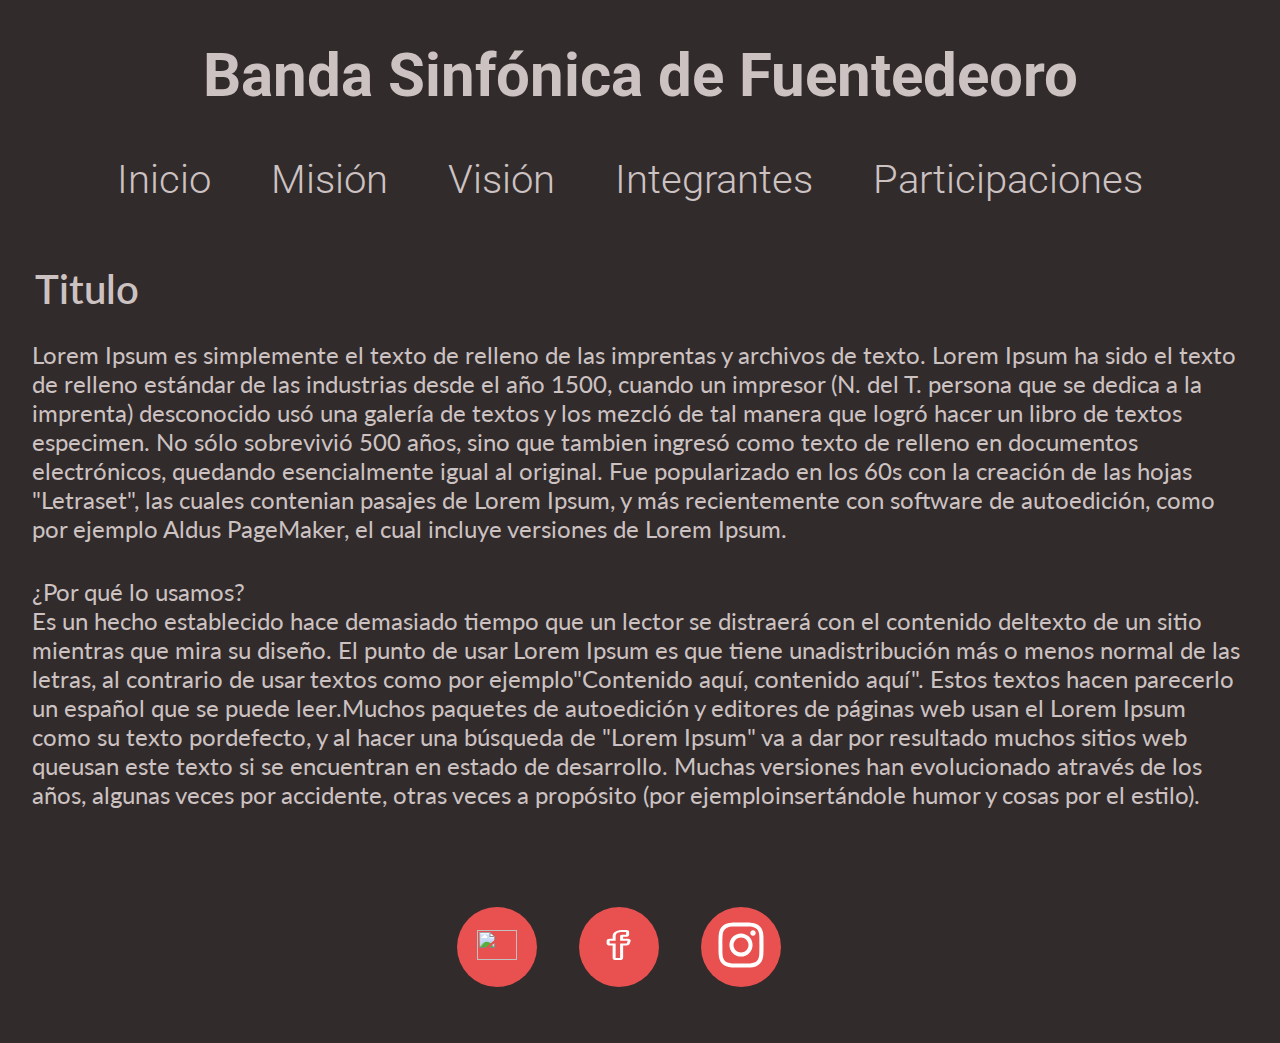
==== index.html @ 727da159 "Proyecto-banda" ====
<!DOCTYPE html>
<html lang="en">
<head>
    <meta charset="UTF-8">
    <meta http-equiv="X-UA-Compatible" content="IE=edge">
    <meta name="viewport" content="width=device-width, initial-scale=1.0">
    <link rel="stylesheet" href="css/banda.css">
    <link href="https://fonts.googleapis.com/css2?family=Roboto:wght@300&display=swap" rel="stylesheet">
    <link href="https://fonts.googleapis.com/css2?family=Lato:wght@300;400&display=swap" rel="stylesheet">
    <title>Document</title>
</head>
<body> 
    <header class="header">
        <h1 class="header__h1">Banda Sinfónica de Fuentedeoro</h1>
        <nav class="header__nav"> 
            <ul>
                <li>
                    <a href="index.html">
                        Inicio    
                    </a>
                </li>
                <li>
                    <a href="algo.html"
                        target="_blank"
                    >
                        Misión   
                    </a>    
                
                </li>
                <li>
                    <a href="algo.html"
                        target="_blank"
                    >
                        Visión
                    </a>   
                </li>
                <li>
                    <a href="index3.html"
                        target="_blank"
                    >
                        Integrantes
                    </a>
                </li>
                <li>Participaciones</li>
            </ul>
        </nav>
    </header> 
    <main class="main">
        <article class="main__article">
            <h2>Titulo</h2>
            <p class="article__p">Lorem Ipsum es simplemente el texto de relleno de las imprentas y archivos de texto. Lorem Ipsum ha sido el texto de relleno estándar de las industrias desde el año 1500, cuando un impresor (N. del T. persona que se dedica a la imprenta) desconocido usó una galería de textos y los mezcló de tal manera que logró hacer un libro de textos especimen. No sólo sobrevivió 500 años, sino que tambien ingresó como texto de relleno en documentos electrónicos, quedando esencialmente igual al original. Fue popularizado en los 60s con la creación de las hojas "Letraset", las cuales contenian pasajes de Lorem Ipsum, y más recientemente con software de autoedición, como por ejemplo Aldus PageMaker, el cual incluye versiones de Lorem Ipsum.</p>
            <p class="article__p2">¿Por qué lo usamos?<br>
            Es un hecho establecido hace demasiado tiempo que un lector se distraerá con el contenido deltexto de un sitio mientras que mira su diseño. El punto de usar Lorem Ipsum es que tiene unadistribución más o menos normal de las letras, al contrario de usar textos como por ejemplo"Contenido aquí, contenido aquí". Estos textos hacen parecerlo un español que se puede leer.Muchos paquetes de autoedición y editores de páginas web usan el Lorem Ipsum como su texto pordefecto, y al hacer una búsqueda de "Lorem Ipsum" va a dar por resultado muchos sitios web queusan este texto si se encuentran en estado de desarrollo. Muchas versiones han evolucionado através de los años, algunas veces por accidente, otras veces a propósito (por ejemploinsertándole humor y cosas por el estilo).</p>
        </article>
    </main> 
    <footer class="footer">
        <div class="footer__div">
            <a
                class="twitter"
                href ="https://twitter.com/diego66803153"
                target="_blank"
            >
            <div class="div__div">
                <img src="img/1.svg">
            </div>
            </a>
        </div>
        <div class="footer__div">
            <a
                class="twitter"
                href="https://www.facebook.com/diegofernando.leytonledesma/"
                target="_blank"
            >
            <div class="div__div">
                <img src="Img/2.svg">
            </div>
            </a>
        </div>
        <div class="footer__div">
            <a
                class="twitter"
                href="https://www.instagram.com/diegoleyton66/?hl=es-la"
                target="_blank"
            >
            <div class="div__div">
                <img class="div__img" src="Img/3.svg">
            </div>
            </a>
        </div>
    </footer>
</body>
</html>
---- css/banda.css ----
* {
    padding: 0;
    margin: 0;
    box-sizing: border-box;
}

body {
    background: #312B2B;
}
/* Título */
.header {
    width: 100%;
    height: 40px;
    padding: 10px;
}

.header .header__h1 {
    font-size: 60px;
    font-weight: bold;
    text-align: center;
    color: #CDC2C2;
    font-family: 'Roboto', sans-serif;
    margin-top: 30px;
}
/* Navegación */
.header__nav {
    width: 100%;
    height: 50px;
    padding: 5px;
}

.header__nav ul { 
    cursor: pointer;
    font-size: 40px;
    font-weight: 300;
    font-family: 'Roboto', sans-serif;
    color: #CDC2C2;
    list-style: none;
    margin-top: 40px;
    margin-left: 40px;

    display: flex;
    flex-direction: row;
    justify-content: center;
}

.header__nav li:hover{
    border-bottom: 1px solid white ;
}

.header__nav li {
    margin-right: 60px;
}

a {
    color:  #CDC2C2;
    text-decoration: none;
}
/* Contenido Principal */
.main {
    width: 100%;
    padding: 20px;
    margin-top: 40px;

    display: flex;
    flex-direction: row;
    justify-content: left;
}

.main__article {
    width: 100%;
    margin-top: 150px;

    display: flex;
    flex-direction: column;
    justify-content: left;
}

.main__article h2 {
    padding: 15px;
    font-size: 40px;
    font-weight: 600;
    font-family: 'Lato', sans-serif;
    color: #CDC2C2;
}
/* Primer Párrafo */
.main__article .article__p {
    padding: 12px;
    font-size: 24px;
    font-weight: 400;
    font-family: 'Lato', sans-serif;
    color: #CDC2C2;
}
/* Segundo Párrafo */
.main__article .article__p2 {
    padding: 12px;
    margin-top: 10px;
    font-size: 24px;
    font-weight: 400;
    font-family: 'Lato', sans-serif;
    color: #CDC2C2;
}
/* Fin de la Página */
.footer {
    width: 100%;
    padding: 10px;
    margin-bottom: 46px;
    margin-top: 56px;

    display: flex;
    flex-direction: row;
    justify-content: center;
}

.footer__div {
    border-radius: 50%;
    width: 80px;
    height: 80px;
    background: #E95050;
    margin-right: 42px;
}

.footer__div:hover{
    background: #3EA9F3;
}

.footer__div .twitter {
    display: flex;
    flex-direction: row;
    justify-content: center;
    align-items: center;
    height: 100%;
}

.div__div img {
    cursor: pointer;
	width: 40px;
	height: 30px;
} 

.div__div .div__img {
    width: 60px;
    height: 60px;
}
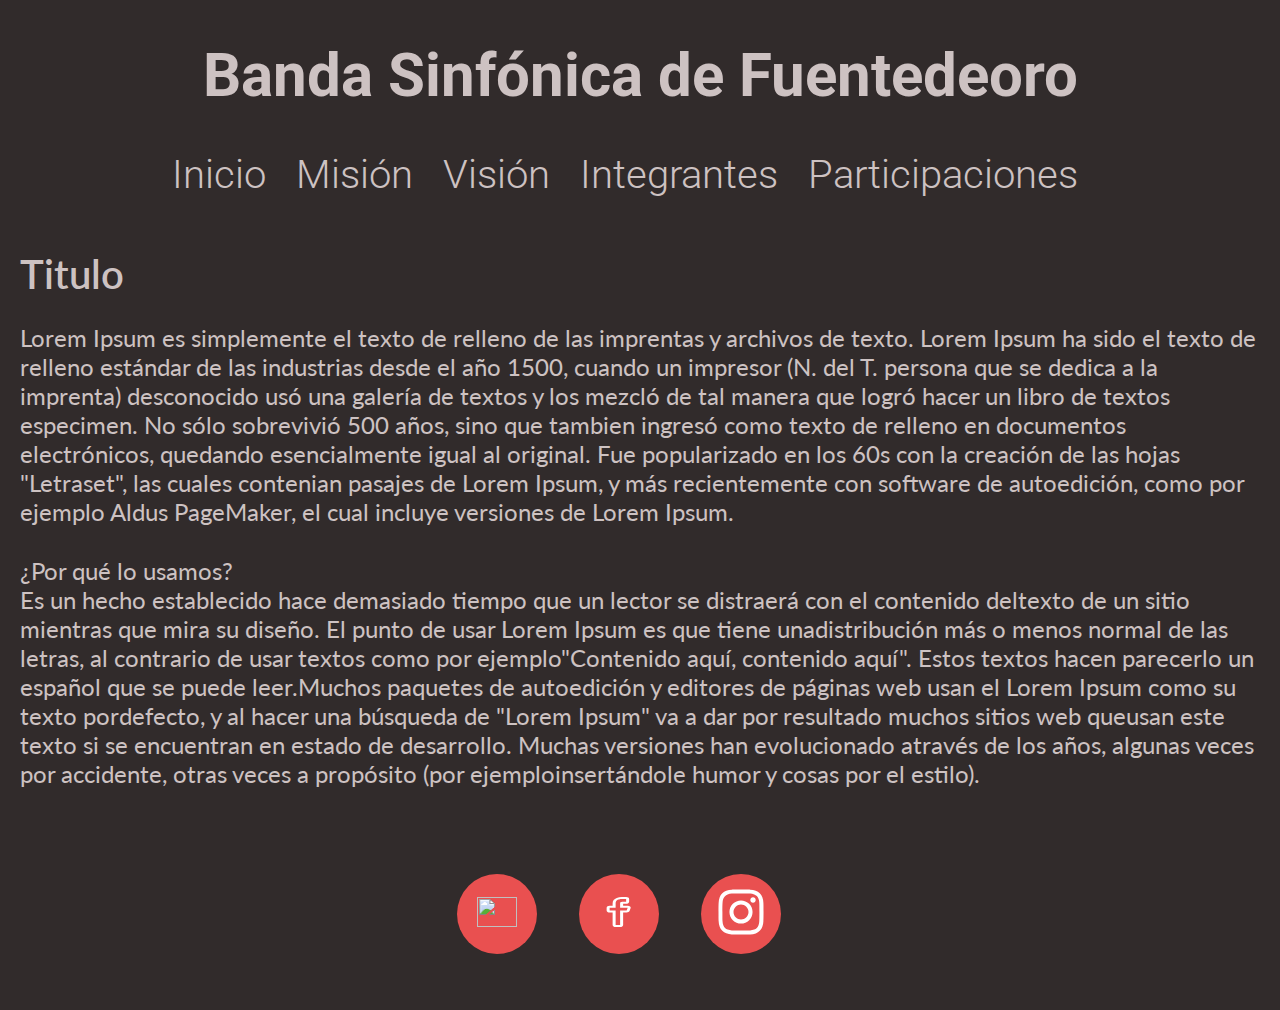
==== commit 685956ba: "Cambios-01-07-2021" ====
--- a/index.html
+++ b/index.html
@@ -21,7 +21,6 @@
                 </li>
                 <li>
                     <a href="algo.html"
-                        target="_blank"
                     >
                         Misión   
                     </a>    
@@ -29,19 +28,22 @@
                 </li>
                 <li>
                     <a href="algo.html"
-                        target="_blank"
                     >
                         Visión
                     </a>   
                 </li>
                 <li>
                     <a href="index3.html"
-                        target="_blank"
                     >
                         Integrantes
                     </a>
                 </li>
-                <li>Participaciones</li>
+                <li>
+                    <a href=""
+                    >
+                        Participaciones
+                    </a>
+                </li>
             </ul>
         </nav>
     </header> 
@@ -60,9 +62,9 @@
                 href ="https://twitter.com/diego66803153"
                 target="_blank"
             >
-            <div class="div__div">
-                <img src="img/1.svg">
-            </div>
+                <div class="div__div">
+                    <img src="img/twitter.svg">
+                </div>
             </a>
         </div>
         <div class="footer__div">
@@ -71,9 +73,9 @@
                 href="https://www.facebook.com/diegofernando.leytonledesma/"
                 target="_blank"
             >
-            <div class="div__div">
-                <img src="Img/2.svg">
-            </div>
+                <div class="div__div">
+                    <img src="Img/facebook.svg">
+                </div>
             </a>
         </div>
         <div class="footer__div">
@@ -82,9 +84,9 @@
                 href="https://www.instagram.com/diegoleyton66/?hl=es-la"
                 target="_blank"
             >
-            <div class="div__div">
-                <img class="div__img" src="Img/3.svg">
-            </div>
+                <div class="div__div">
+                    <img class="div__img" src="Img/instagram.svg">
+                </div>
             </a>
         </div>
     </footer>
--- a/css/banda.css
+++ b/css/banda.css
@@ -3,10 +3,21 @@
     margin: 0;
     box-sizing: border-box;
 }
+/* Variables */
+:root {
+    --bg-primary:#312B2B;
+    --bg-secondary:#E95050;
+    --bg-hover:#3EA9F3;
+    --color-primary:#CDC2C2; 
+    --font-primary:'Roboto', sans-serif;
+    --secondary-font:'Lato', sans-serif;
+    --border-bottom: 1px solid white;
+}
 
 body {
-    background: #312B2B;
+    background: var(--bg-primary);
 }
+
 /* Título */
 .header {
     width: 100%;
@@ -18,15 +29,17 @@
     font-size: 60px;
     font-weight: bold;
     text-align: center;
-    color: #CDC2C2;
-    font-family: 'Roboto', sans-serif;
+    color: var(--color-primary);
+    font-family: var(--font-primary);
     margin-top: 30px;
 }
 /* Navegación */
 .header__nav {
     width: 100%;
-    height: 50px;
-    padding: 5px;
+    margin-top: 40px;
+
+    display: flex;
+    justify-content: center;
 }
 
 .header__nav ul { 
@@ -34,10 +47,8 @@
     font-size: 40px;
     font-weight: 300;
     font-family: 'Roboto', sans-serif;
-    color: #CDC2C2;
+    color: var(--color-primary);
     list-style: none;
-    margin-top: 40px;
-    margin-left: 40px;
 
     display: flex;
     flex-direction: row;
@@ -45,15 +56,15 @@
 }
 
 .header__nav li:hover{
-    border-bottom: 1px solid white ;
+    border-bottom: var(--border-bottom);
 }
 
 .header__nav li {
-    margin-right: 60px;
+    margin-right: 30px;
 }
 
 a {
-    color:  #CDC2C2;
+    color: var(--color-primary);
     text-decoration: none;
 }
 /* Contenido Principal */
@@ -77,28 +88,26 @@
 }
 
 .main__article h2 {
-    padding: 15px;
     font-size: 40px;
     font-weight: 600;
-    font-family: 'Lato', sans-serif;
-    color: #CDC2C2;
+    font-family: var(--secondary-font);
+    color: var(--color-primary);
 }
 /* Primer Párrafo */
 .main__article .article__p {
-    padding: 12px;
+    margin-top: 25px;
     font-size: 24px;
     font-weight: 400;
-    font-family: 'Lato', sans-serif;
-    color: #CDC2C2;
+    font-family: var(--secondary-font);
+    color: var(--color-primary);
 }
 /* Segundo Párrafo */
 .main__article .article__p2 {
-    padding: 12px;
-    margin-top: 10px;
+    margin-top: 30px;
     font-size: 24px;
     font-weight: 400;
-    font-family: 'Lato', sans-serif;
-    color: #CDC2C2;
+    font-family: var(--secondary-font);
+    color: var(--color-primary);
 }
 /* Fin de la Página */
 .footer {
@@ -116,12 +125,12 @@
     border-radius: 50%;
     width: 80px;
     height: 80px;
-    background: #E95050;
+    background: var(--bg-secondary);
     margin-right: 42px;
 }
 
 .footer__div:hover{
-    background: #3EA9F3;
+    background: var(--bg-hover);
 }
 
 .footer__div .twitter {
